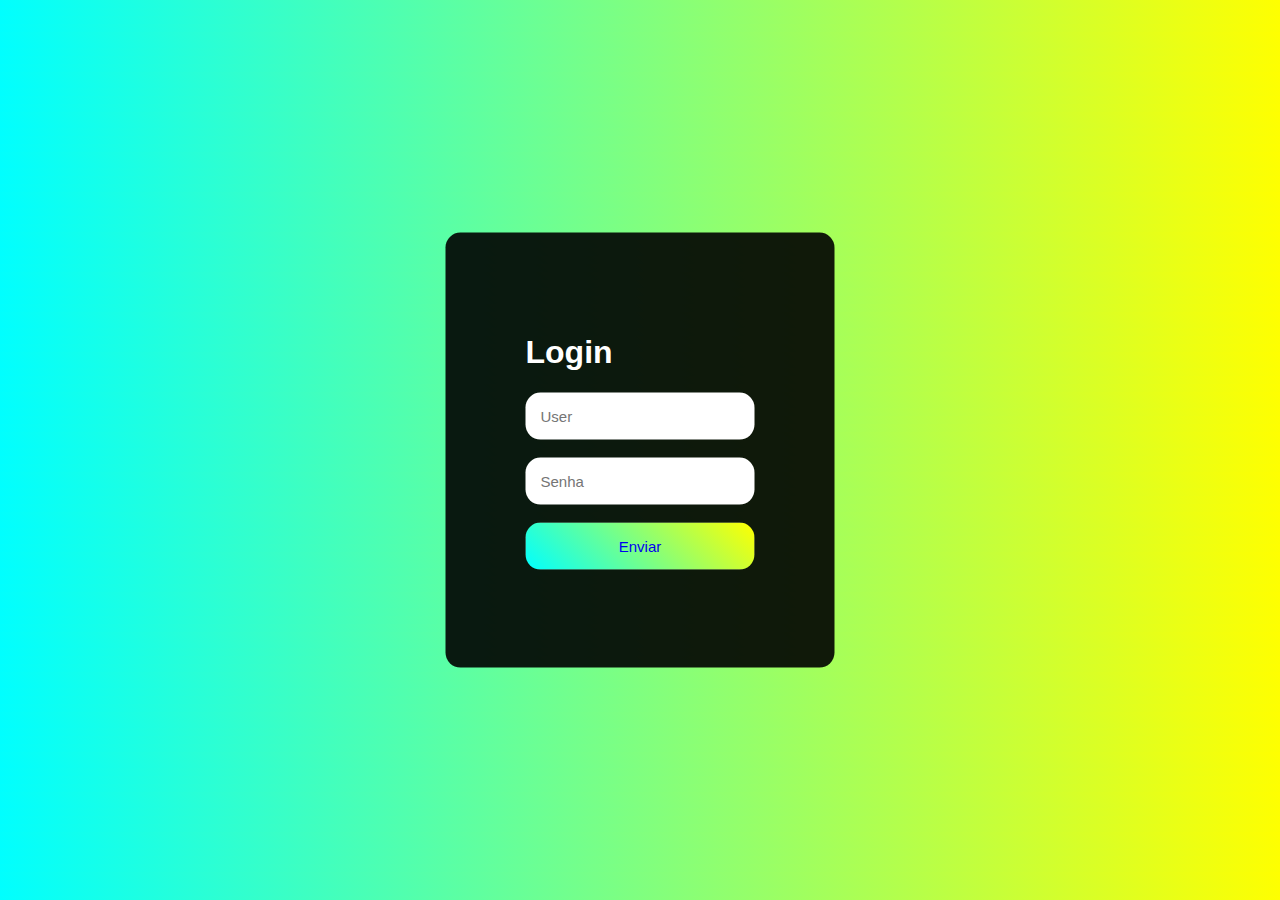
==== index.html @ fe40dcc3 "subindo as paginas" ====
<!DOCTYPE html>
<html lang="pt-br">
<head>
    <meta charset="UTF-8">
    <meta http-equiv="X-UA-Compatible" content="IE=edge">
    <meta name="viewport" content="width=device-width, initial-scale=1.0">
    
 
    <title>Login</title>
    <style>
        body{
            font-family: Arial, Helvetica, sans-serif;
            background-image: linear-gradient( 45deg, cyan, yellow);
        }
        div{
            background-color: rgba(0, 0, 0, 0.9);
            position: absolute;
            top: 50%;
            left: 50%;
            transform: translate(-50%, -50%);
            padding: 80px;
            border-radius: 15px;
            color: white;
        }
        input{
            padding: 15px;
            border: none;
            outline: none;
            border-radius: 15px;
            font-size: 15px;
        }
        button{
            background-image: linear-gradient( 45deg, cyan, yellow);
            border: none;
            padding: 15px;
            width: 100%;
            border-radius: 15px;
            color: white;
            font-size: 15px;

        }
        button:hover{
            background-color: deepskyblue;
            cursor: pointer;
        }
        a{
            text-decoration: none;
        }
       
    </style>
</head>
<body>

   



    <div>
        <h1>Login</h1>
        <input type="text" placeholder="User">
        <br><br>
        <input type="password"  
        placeholder="Senha">
        <br><br>
        <button><a href="#">Enviar</a></button><br><br>
        <!-- <button class="btn"><a href="index1.html" target="_blank">Cadastrar</a></button>
    </div> -->
</body>

</html>
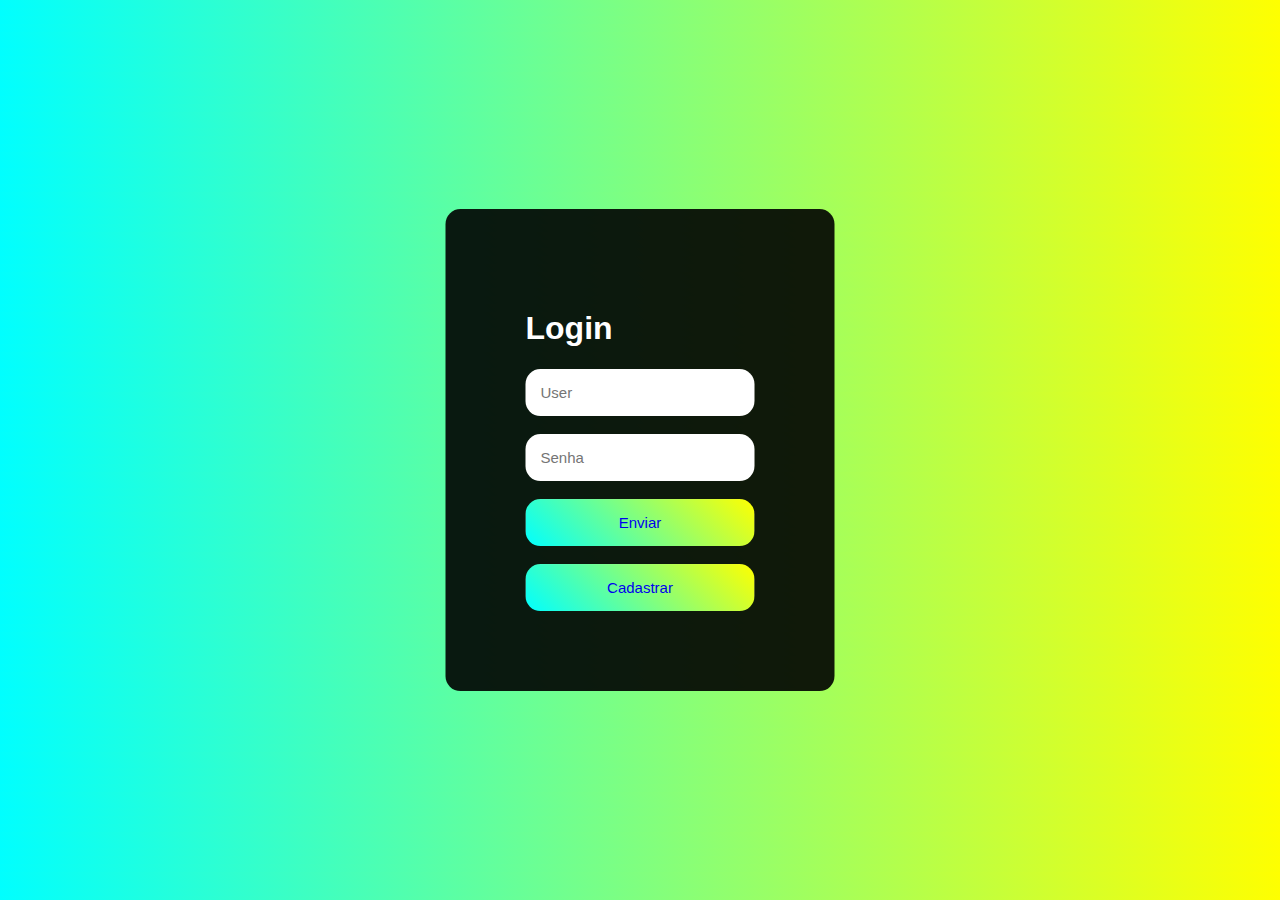
==== commit 9c9b33ed: "adição de páginas e botões" ====
--- a/index.html
+++ b/index.html
@@ -63,8 +63,8 @@
         placeholder="Senha">
         <br><br>
         <button><a href="#">Enviar</a></button><br><br>
-        <!-- <button class="btn"><a href="index1.html" target="_blank">Cadastrar</a></button>
-    </div> -->
+         <button class="btn"><a href="index-cad.html" >Cadastrar</a></button>
+    </div> 
 </body>
 
 </html>